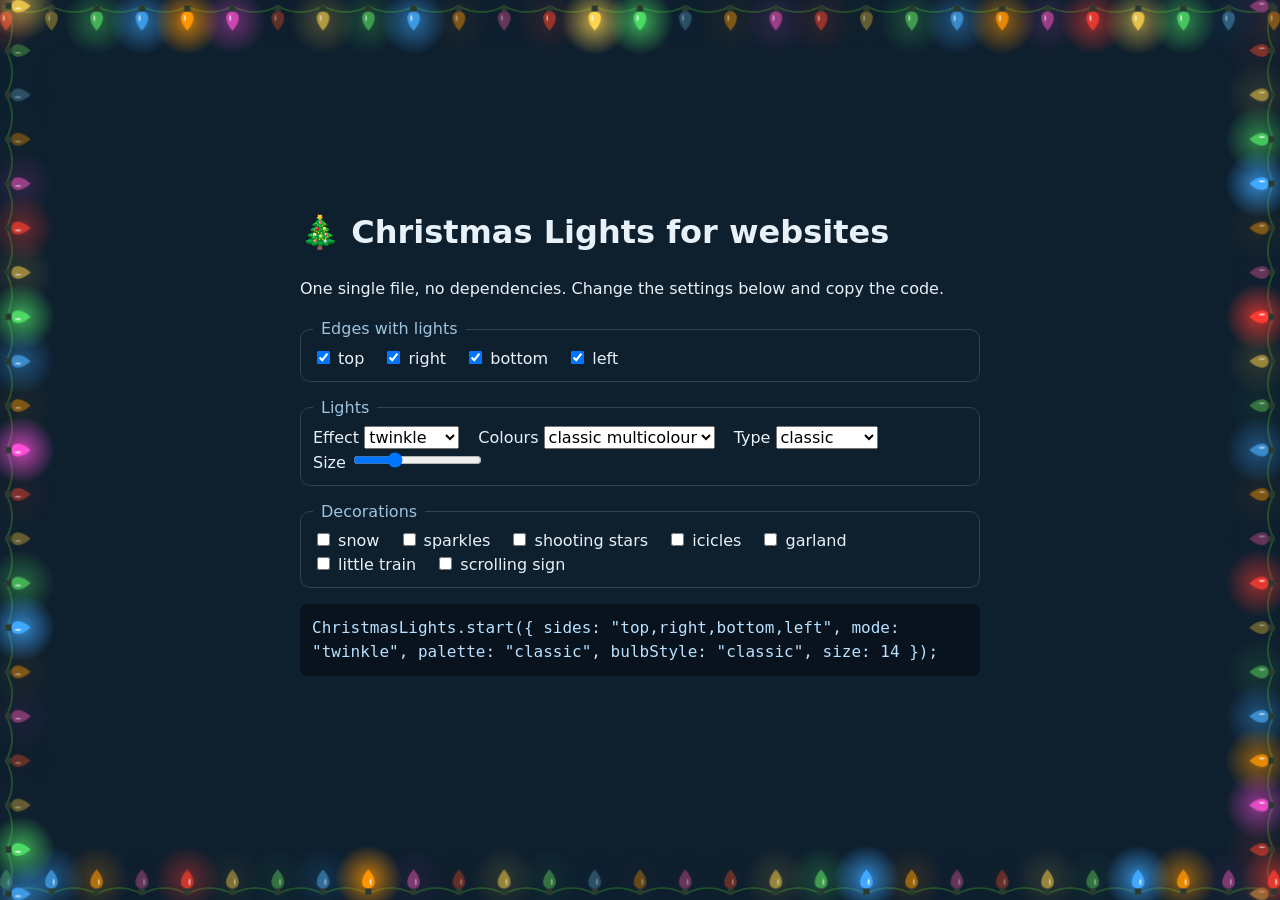
==== javascript/demo.en.html @ c118b5d9 "Engelse versie van de JavaScript-lampjes: christmaslights.js / ChristmasLights, Engelse demo en pagi" ====
<!doctype html>
<html lang="en">
<head>
<meta charset="utf-8">
<meta name="viewport" content="width=device-width, initial-scale=1">
<title>Christmas Lights for websites – demo</title>
<style>
  body { margin: 0; min-height: 100vh; font: 16px/1.5 system-ui, sans-serif; background: #0e1f2e; color: #e8f1f8;
         display: flex; align-items: center; justify-content: center; }
  main { max-width: 680px; padding: 70px 32px; }
  h1 { margin-top: 0; }
  fieldset { border: 1px solid #2c4358; border-radius: 10px; margin: 14px 0; }
  legend { padding: 0 8px; color: #9fc3dd; }
  label { margin-right: 14px; white-space: nowrap; display: inline-block; }
  pre { background: #08131d; padding: 12px; border-radius: 8px; overflow: auto; color: #b9e0ff; white-space: pre-wrap; }
  select { font: inherit; }
</style>
</head>
<body>
<main>
  <h1>🎄 Christmas Lights for websites</h1>
  <p>One single file, no dependencies. Change the settings below and copy the code.</p>

  <fieldset><legend>Edges with lights</legend>
    <label><input type="checkbox" class="side" value="top" checked> top</label>
    <label><input type="checkbox" class="side" value="right" checked> right</label>
    <label><input type="checkbox" class="side" value="bottom" checked> bottom</label>
    <label><input type="checkbox" class="side" value="left" checked> left</label>
  </fieldset>
  <fieldset><legend>Lights</legend>
    <label>Effect <select id="mode"><option value="twinkle">twinkle</option><option value="steady">steady</option><option value="alternate">alternate</option><option value="chase">chase</option><option value="wave">wave</option></select></label>
    <label>Colours <select id="palette"><option value="classic">classic multicolour</option><option value="warm">warm white</option><option value="redgreen">red / green / gold</option><option value="ice">ice blue</option><option value="pink">pink / purple</option></select></label>
    <label>Type <select id="bulbStyle"><option value="classic">classic</option><option value="led">mini LED</option><option value="ball">glass ball</option><option value="flame">flame</option><option value="star">star</option><option value="heart">heart</option><option value="icicle">icicle</option><option value="snowflake">snowflake</option><option value="mix">mix</option></select></label>
    <label>Size <input type="range" id="size" min="8" max="28" value="14"></label>
  </fieldset>
  <fieldset><legend>Decorations</legend>
    <label><input type="checkbox" class="decor" value="snow"> snow</label>
    <label><input type="checkbox" class="decor" value="stars"> sparkles</label>
    <label><input type="checkbox" class="decor" value="shooting"> shooting stars</label>
    <label><input type="checkbox" class="decor" value="icicles"> icicles</label>
    <label><input type="checkbox" class="decor" value="garland"> garland</label>
    <label><input type="checkbox" class="decor" value="train"> little train</label>
    <label><input type="checkbox" class="decor" value="marquee"> scrolling sign</label>
  </fieldset>
  <pre id="code"></pre>
</main>

<script src="christmaslights.js"></script>
<script>
  var lights = ChristmasLights.start();
  function checked(cls) { return [].slice.call(document.querySelectorAll("." + cls + ":checked")).map(function (c) { return c.value; }).join(","); }
  function apply() {
    var o = { sides: checked("side") || "none", mode: mode.value, palette: palette.value, bulbStyle: bulbStyle.value, decor: checked("decor") || "none", size: +size.value };
    lights.update(o);
    var parts = [];
    for (var k in o) if (!(k === "decor" && o[k] === "none")) parts.push(k + ": " + (typeof o[k] === "number" ? o[k] : '"' + o[k] + '"'));
    code.textContent = "ChristmasLights.start({ " + parts.join(", ") + " });";
  }
  document.querySelectorAll("input,select").forEach(function (e) { e.addEventListener("input", apply); });
  apply();
</script>
</body>
</html>
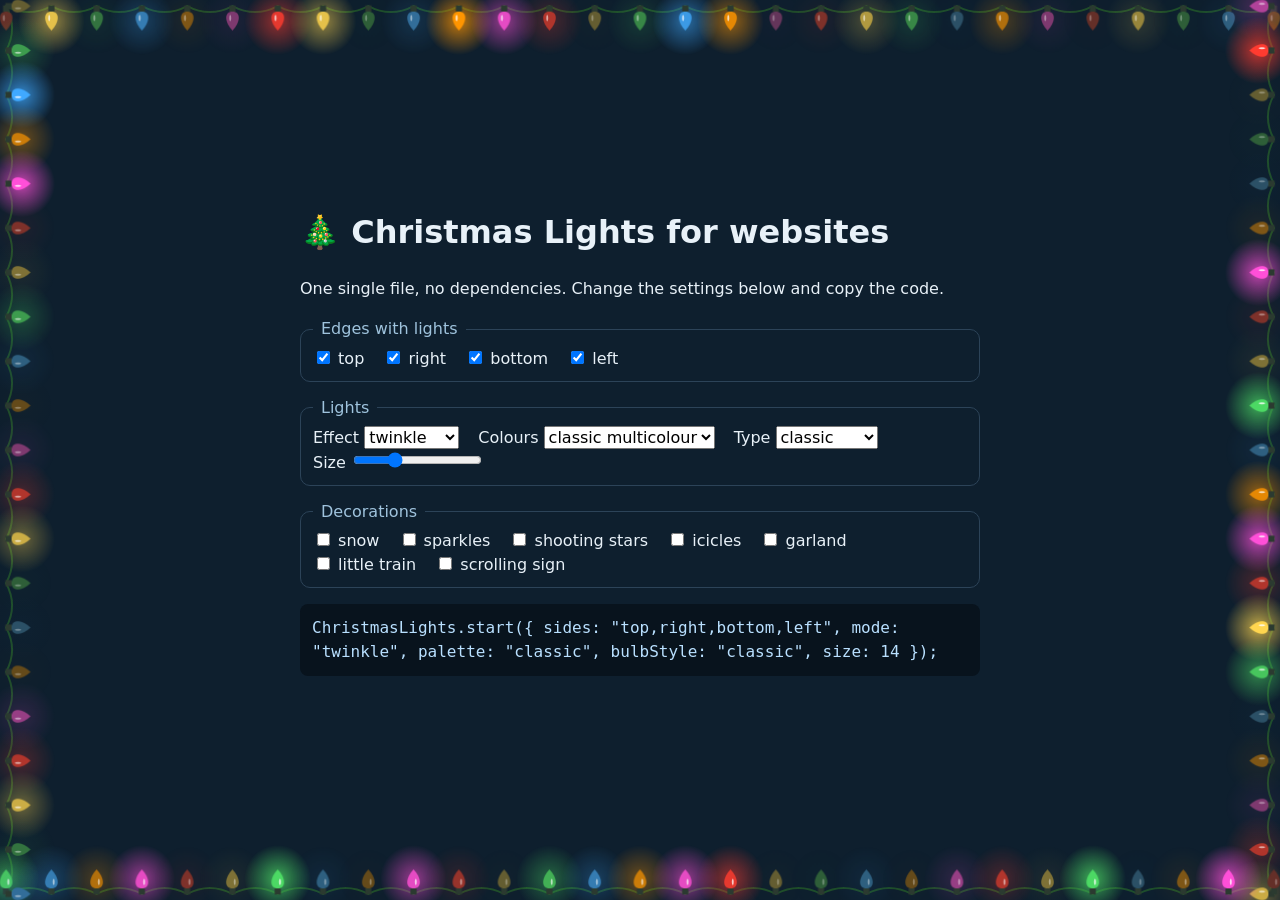
==== commit 9cafcdde: "JavaScript-lampjes: optie respectReducedMotion; demo's en websitevoorbeelden animeren altijd Co-Auth" ====
--- a/javascript/demo.en.html
+++ b/javascript/demo.en.html
@@ -47,7 +47,7 @@
 
 <script src="christmaslights.js"></script>
 <script>
-  var lights = ChristmasLights.start();
+  var lights = ChristmasLights.start({ respectReducedMotion: false });
   function checked(cls) { return [].slice.call(document.querySelectorAll("." + cls + ":checked")).map(function (c) { return c.value; }).join(","); }
   function apply() {
     var o = { sides: checked("side") || "none", mode: mode.value, palette: palette.value, bulbStyle: bulbStyle.value, decor: checked("decor") || "none", size: +size.value };
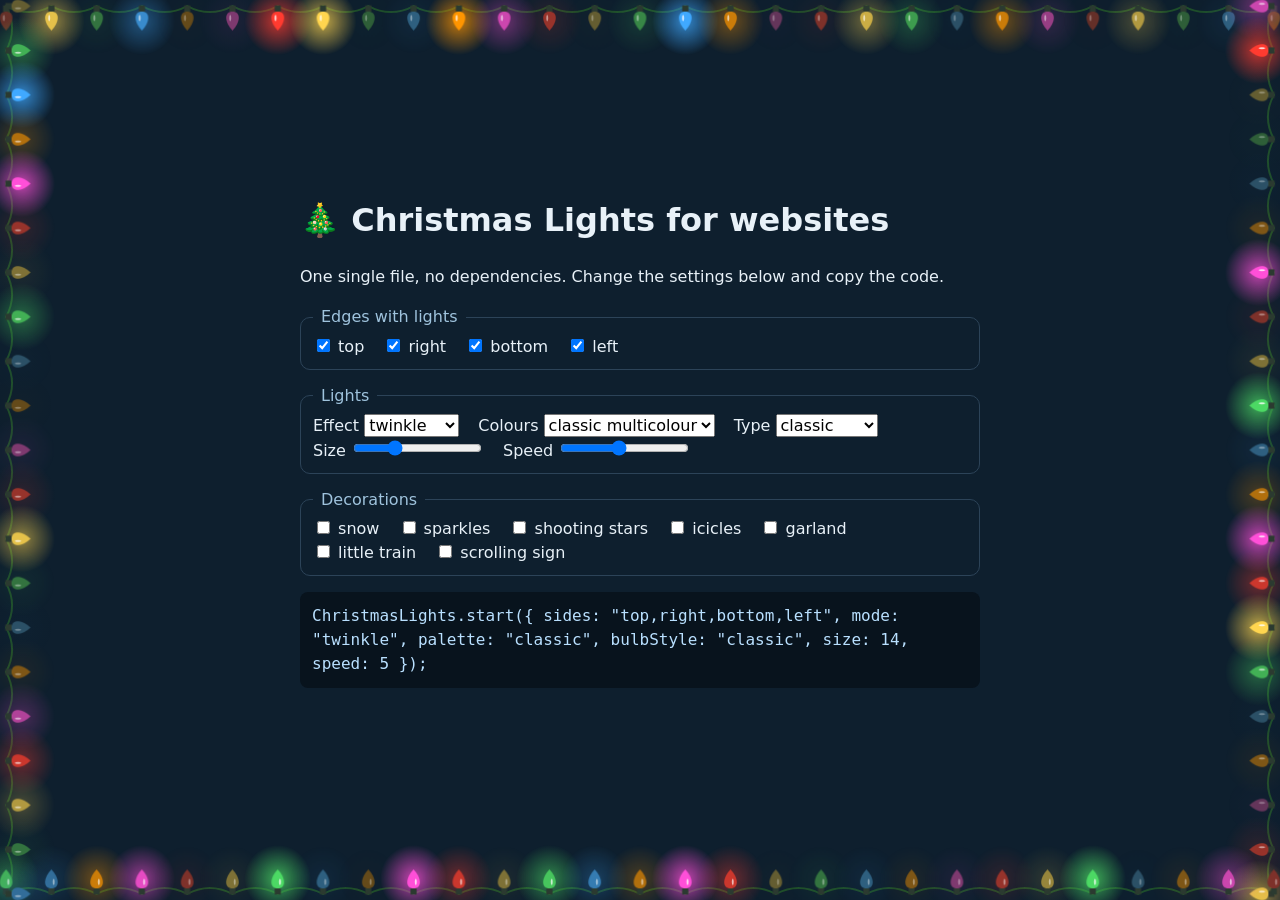
==== commit 2562b080: "Snelheidsregelaar in de demo's en de voorbeelden op de website Co-Authored-By: Claude Sonnet 5.5 <no" ====
--- a/javascript/demo.en.html
+++ b/javascript/demo.en.html
@@ -32,6 +32,7 @@
     <label>Colours <select id="palette"><option value="classic">classic multicolour</option><option value="warm">warm white</option><option value="redgreen">red / green / gold</option><option value="ice">ice blue</option><option value="pink">pink / purple</option></select></label>
     <label>Type <select id="bulbStyle"><option value="classic">classic</option><option value="led">mini LED</option><option value="ball">glass ball</option><option value="flame">flame</option><option value="star">star</option><option value="heart">heart</option><option value="icicle">icicle</option><option value="snowflake">snowflake</option><option value="mix">mix</option></select></label>
     <label>Size <input type="range" id="size" min="8" max="28" value="14"></label>
+    <label>Speed <input type="range" id="speed" min="1" max="10" value="5"></label>
   </fieldset>
   <fieldset><legend>Decorations</legend>
     <label><input type="checkbox" class="decor" value="snow"> snow</label>
@@ -50,7 +51,7 @@
   var lights = ChristmasLights.start({ respectReducedMotion: false });
   function checked(cls) { return [].slice.call(document.querySelectorAll("." + cls + ":checked")).map(function (c) { return c.value; }).join(","); }
   function apply() {
-    var o = { sides: checked("side") || "none", mode: mode.value, palette: palette.value, bulbStyle: bulbStyle.value, decor: checked("decor") || "none", size: +size.value };
+    var o = { sides: checked("side") || "none", mode: mode.value, palette: palette.value, bulbStyle: bulbStyle.value, decor: checked("decor") || "none", size: +size.value, speed: +speed.value };
     lights.update(o);
     var parts = [];
     for (var k in o) if (!(k === "decor" && o[k] === "none")) parts.push(k + ": " + (typeof o[k] === "number" ? o[k] : '"' + o[k] + '"'));
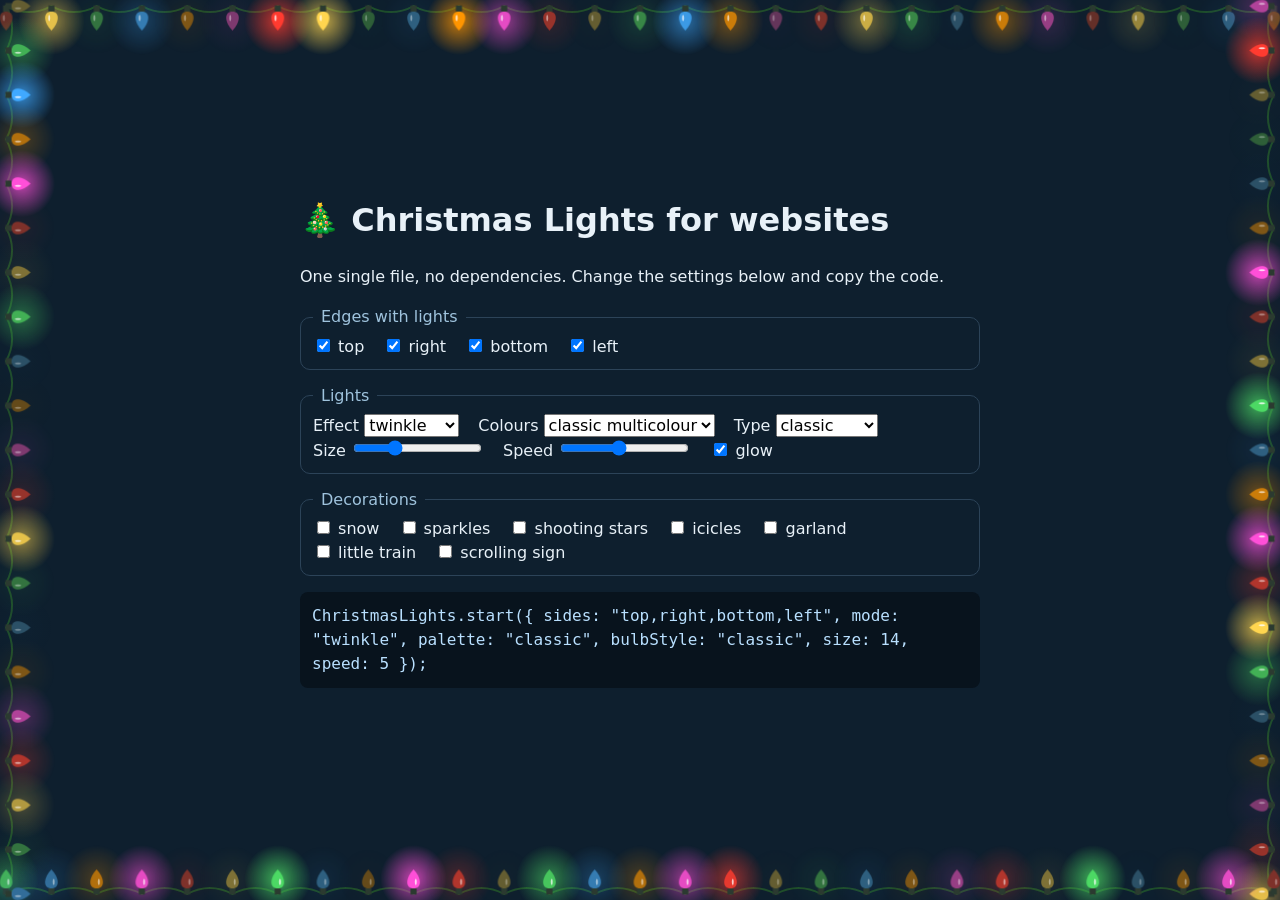
==== commit f1c577a3: "JavaScript-lampjes: optie glow (gloed aan/uit) in script, demo's en website Co-Authored-By: Claude S" ====
--- a/javascript/demo.en.html
+++ b/javascript/demo.en.html
@@ -33,6 +33,7 @@
     <label>Type <select id="bulbStyle"><option value="classic">classic</option><option value="led">mini LED</option><option value="ball">glass ball</option><option value="flame">flame</option><option value="star">star</option><option value="heart">heart</option><option value="icicle">icicle</option><option value="snowflake">snowflake</option><option value="mix">mix</option></select></label>
     <label>Size <input type="range" id="size" min="8" max="28" value="14"></label>
     <label>Speed <input type="range" id="speed" min="1" max="10" value="5"></label>
+    <label><input type="checkbox" id="glow" checked> glow</label>
   </fieldset>
   <fieldset><legend>Decorations</legend>
     <label><input type="checkbox" class="decor" value="snow"> snow</label>
@@ -51,10 +52,10 @@
   var lights = ChristmasLights.start({ respectReducedMotion: false });
   function checked(cls) { return [].slice.call(document.querySelectorAll("." + cls + ":checked")).map(function (c) { return c.value; }).join(","); }
   function apply() {
-    var o = { sides: checked("side") || "none", mode: mode.value, palette: palette.value, bulbStyle: bulbStyle.value, decor: checked("decor") || "none", size: +size.value, speed: +speed.value };
+    var o = { sides: checked("side") || "none", mode: mode.value, palette: palette.value, bulbStyle: bulbStyle.value, decor: checked("decor") || "none", size: +size.value, speed: +speed.value, glow: glow.checked };
     lights.update(o);
     var parts = [];
-    for (var k in o) if (!(k === "decor" && o[k] === "none")) parts.push(k + ": " + (typeof o[k] === "number" ? o[k] : '"' + o[k] + '"'));
+    for (var k in o) if (!(k === "decor" && o[k] === "none") && !(k === "glow" && o[k])) parts.push(k + ": " + (typeof o[k] === "string" ? '"' + o[k] + '"' : o[k]));
     code.textContent = "ChristmasLights.start({ " + parts.join(", ") + " });";
   }
   document.querySelectorAll("input,select").forEach(function (e) { e.addEventListener("input", apply); });
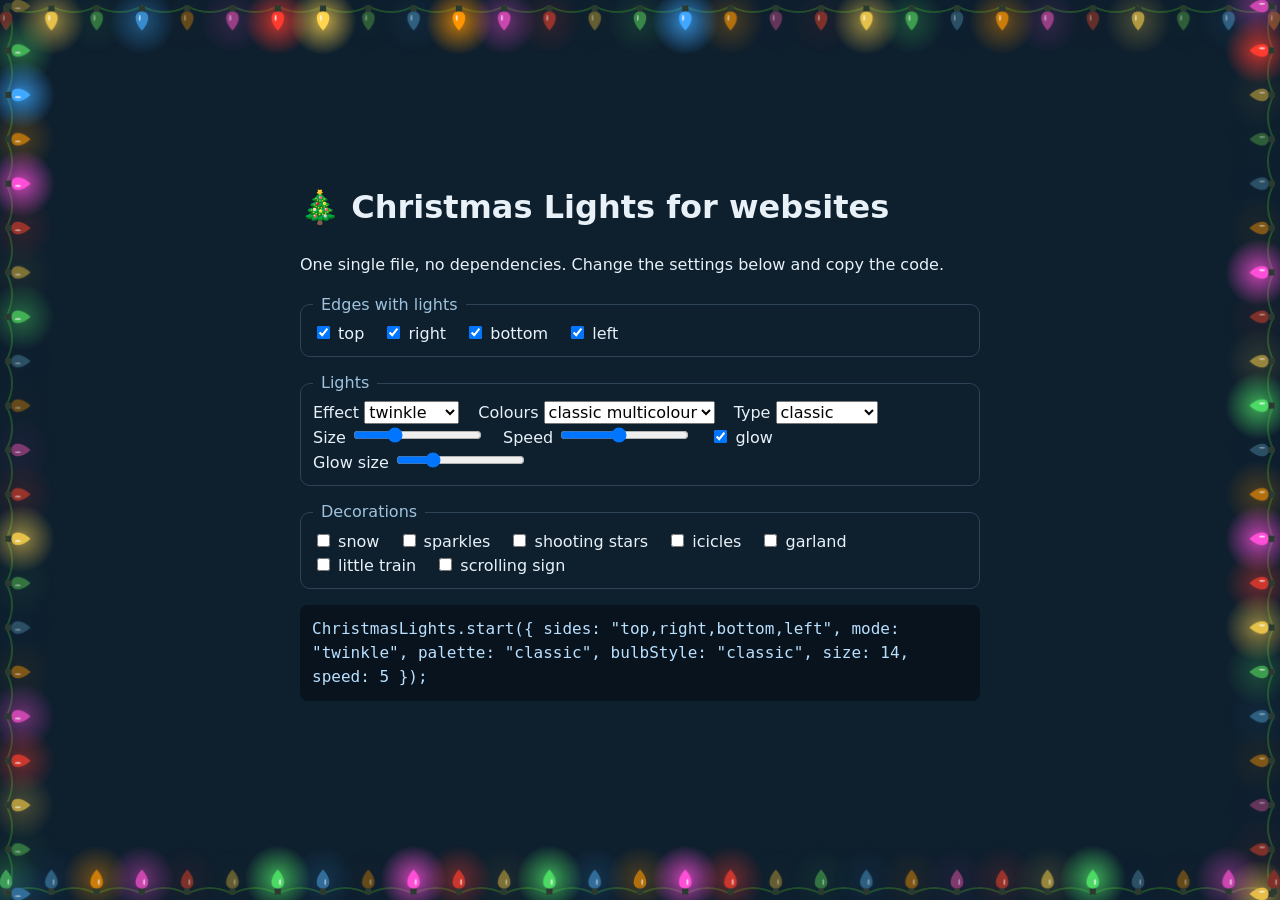
==== commit 43b52948: "JavaScript-lampjes: optie glowSize (grootte van de gloed) in script, demo's en website Co-Authored-B" ====
--- a/javascript/demo.en.html
+++ b/javascript/demo.en.html
@@ -34,6 +34,7 @@
     <label>Size <input type="range" id="size" min="8" max="28" value="14"></label>
     <label>Speed <input type="range" id="speed" min="1" max="10" value="5"></label>
     <label><input type="checkbox" id="glow" checked> glow</label>
+    <label>Glow size <input type="range" id="glowSize" min="0.3" max="3" step="0.1" value="1"></label>
   </fieldset>
   <fieldset><legend>Decorations</legend>
     <label><input type="checkbox" class="decor" value="snow"> snow</label>
@@ -52,10 +53,10 @@
   var lights = ChristmasLights.start({ respectReducedMotion: false });
   function checked(cls) { return [].slice.call(document.querySelectorAll("." + cls + ":checked")).map(function (c) { return c.value; }).join(","); }
   function apply() {
-    var o = { sides: checked("side") || "none", mode: mode.value, palette: palette.value, bulbStyle: bulbStyle.value, decor: checked("decor") || "none", size: +size.value, speed: +speed.value, glow: glow.checked };
+    var o = { sides: checked("side") || "none", mode: mode.value, palette: palette.value, bulbStyle: bulbStyle.value, decor: checked("decor") || "none", size: +size.value, speed: +speed.value, glow: glow.checked, glowSize: +glowSize.value };
     lights.update(o);
     var parts = [];
-    for (var k in o) if (!(k === "decor" && o[k] === "none") && !(k === "glow" && o[k])) parts.push(k + ": " + (typeof o[k] === "string" ? '"' + o[k] + '"' : o[k]));
+    for (var k in o) if (!(k === "decor" && o[k] === "none") && !(k === "glow" && o[k]) && !(k === "glowSize" && o[k] === 1)) parts.push(k + ": " + (typeof o[k] === "string" ? '"' + o[k] + '"' : o[k]));
     code.textContent = "ChristmasLights.start({ " + parts.join(", ") + " });";
   }
   document.querySelectorAll("input,select").forEach(function (e) { e.addEventListener("input", apply); });
